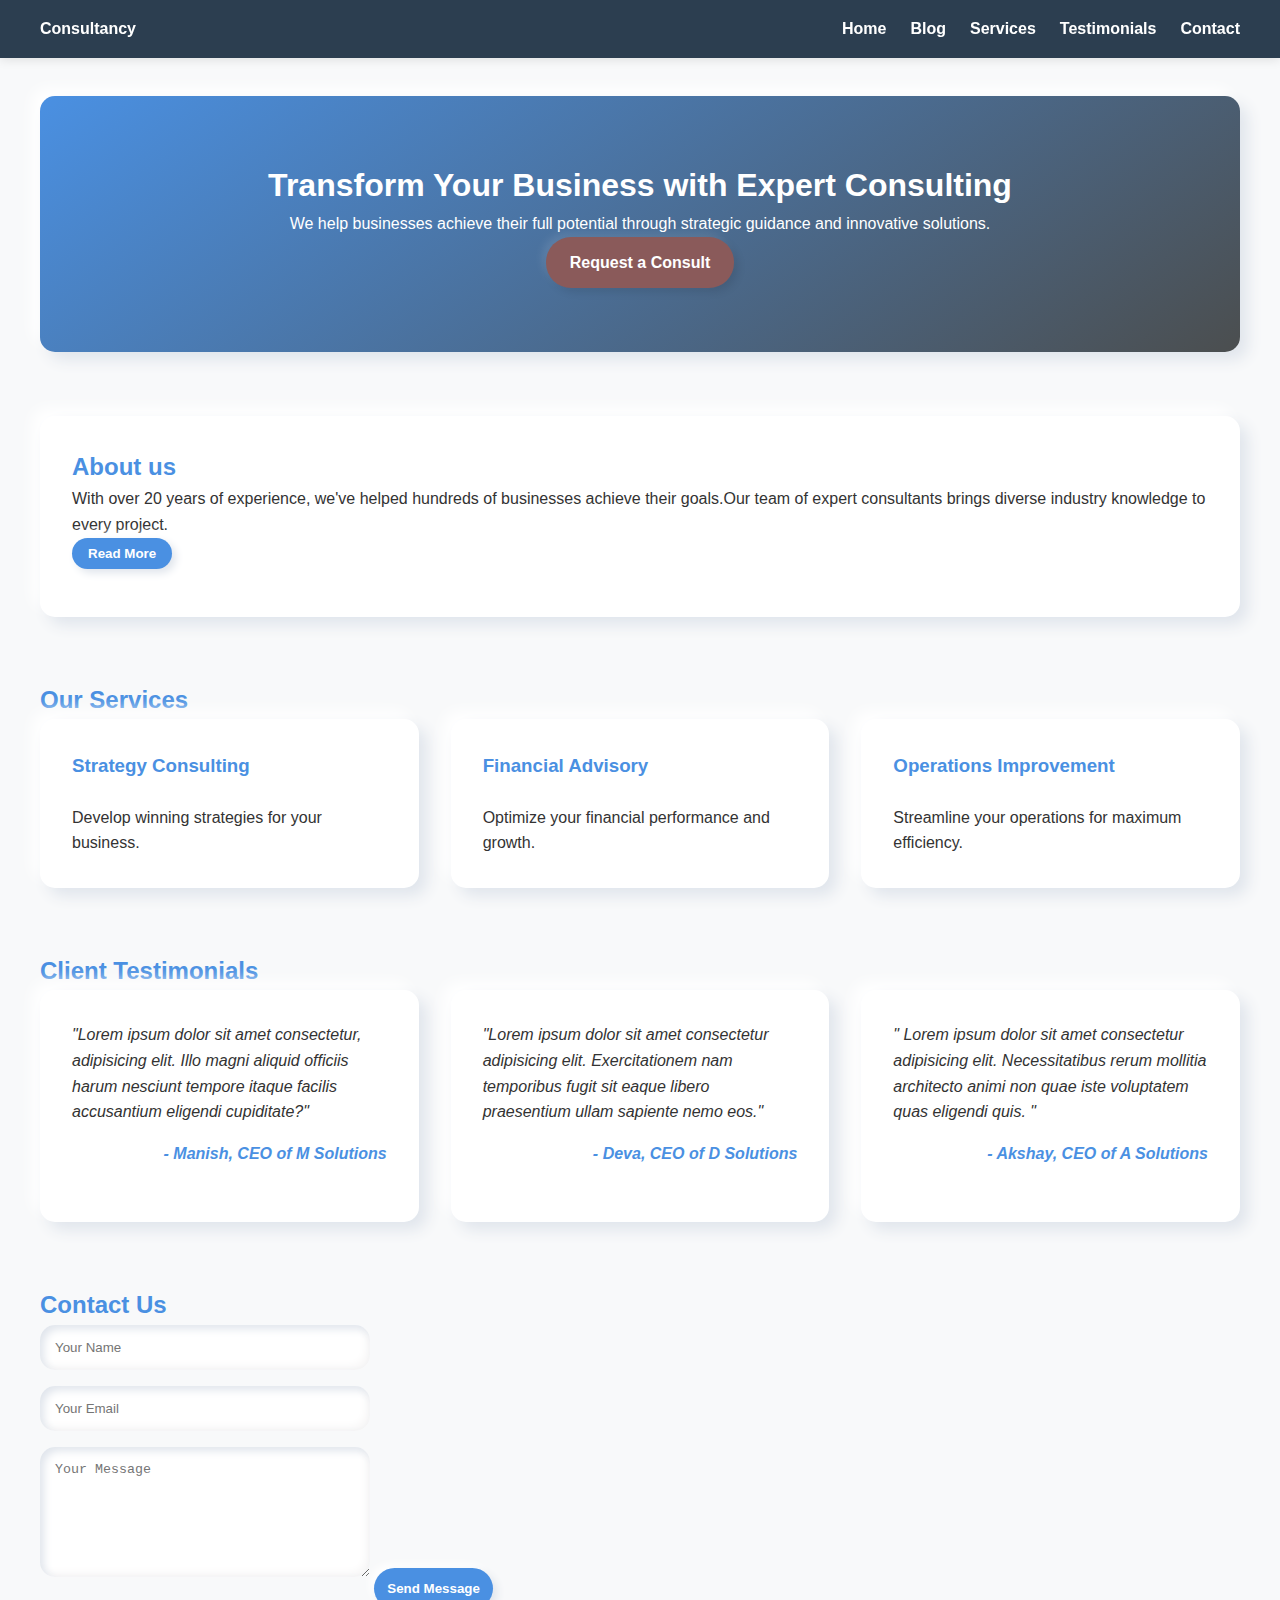
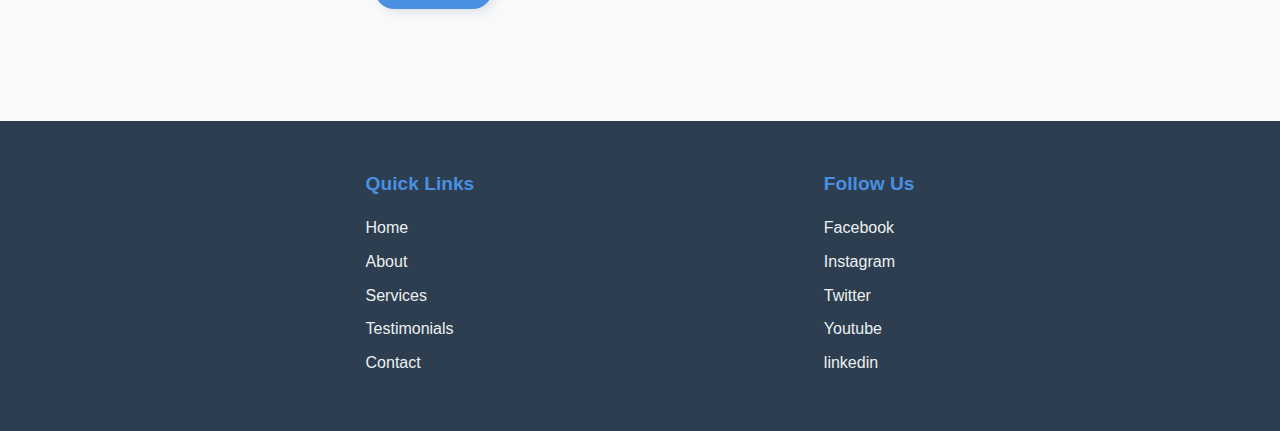
==== Landing Page/index.html @ f1abab08 "Landing Page." ====
<!DOCTYPE html>
<html lang="en">
<head>
    <meta charset="UTF-8">
    <meta name="viewport" content="width=device-width, initial-scale=1.0">
    <title>Landing Page-Expert Business Consulting</title>
    <link rel="stylesheet" href="style.css">
</head>
<body>
    <header>
        <nav>
            <div class="logo"><b>Consultancy</b></div>
            <ul>
                <li><a href="#hero">Home</a></li>
                <li><a href="#blog">Blog</a></li>
                <li><a href="#services">Services</a></li>
                <li><a href="#testimonials">Testimonials</a></li>
                <li><a href="#contact">Contact</a></li>
            </ul>
        </nav>
    </header>
    
    <main>
        <section id="hero">
            <h1>Transform Your Business with Expert Consulting</h1>
            <p>We help businesses achieve their full potential through strategic guidance and innovative solutions.</p>
            <a href="#contact" class="cta-button">Request a Consult</a>
        </section>
        
        <section id="about">
            <h2>About us</h2>
            <p id="about-text">With over 20 years of experience, we've helped hundreds of businesses achieve their goals.Our team of expert consultants brings diverse industry knowledge to every project.</p>
            <p id="about-extended" style="display: none;">
                We pride ourselves on delivering tailored solutions that drive real results.
                Our client-centric approach ensures we understand your unique challenges and opportunities.
                We leverage cutting-edge technologies and methodologies to stay ahead of market trends.
                Our commitment to excellence has earned us recognition as industry leaders in business consulting.
            </p>
            <button id="read-more-btn" onclick="toggleAboutText()">Read More</button>
        </section>
        
        <section id="services">
            <h2>Our Services</h2>
            <div class="service-grid">
                <div class="service-item">
                    <h3>Strategy Consulting</h3>
                    <p>Develop winning strategies for your business.</p>
                </div>
                <div class="service-item">
                    <h3>Financial Advisory</h3>
                    <p>Optimize your financial performance and growth.</p>
                </div>
                <div class="service-item">
                    <h3>Operations Improvement</h3>
                    <p>Streamline your operations for maximum efficiency.</p>
                </div>
            </div>
        </section>
        
        <section id="testimonials">
            <h2>Client Testimonials</h2>
            <div class="testimonial-grid">
                <div class="testimonial-item">
                    <p>"Lorem ipsum dolor sit amet consectetur, adipisicing elit. Illo magni aliquid officiis harum nesciunt tempore itaque facilis accusantium eligendi cupiditate?"</p>
                    <p class="client-name">- Manish, CEO of M Solutions</p>
                </div>
                <div class="testimonial-item">
                    <p>"Lorem ipsum dolor sit amet consectetur adipisicing elit. Exercitationem nam temporibus fugit sit eaque libero praesentium ullam sapiente nemo eos."</p>
                    <p class="client-name">- Deva, CEO of D Solutions</p>
                </div>
                <div class="testimonial-item">
                    <p>" Lorem ipsum dolor sit amet consectetur adipisicing elit. Necessitatibus rerum mollitia architecto animi non quae iste voluptatem quas eligendi quis. "</p>
                    <p class="client-name">- Akshay, CEO of A Solutions</p>
                </div>
            </div>
        </section>
                
        <section id="contact">
            <h2>Contact Us</h2>
            <form id="contact-form">
                <input type="text" placeholder="Your Name" required>
                <input type="email" placeholder="Your Email" required>
                <textarea placeholder="Your Message" required></textarea>
                <button type="submit">Send Message</button>
            </form>
        </section>
    </main>
    
    <footer class="footer">

        <div class="links">
            <h2>Quick Links</h2>
            <ul>
                <li><a href="#hero">Home</a></li>
                <li><a href="#about">About</a></li>
                <li><a href="#services">Services</a></li>
                <li><a href="#testimonials">Testimonials</a></li>
                <li><a href="#contact">Contact</a></li>
            </ul>
        </div>

        <div class="links">
            <h2>Follow Us</h2>
            <ul>
                <li><a href="https://www.facebook.com/">Facebook</a></li>
                <li><a href="https://instagram.com">Instagram</a></li>
                <li><a href="https://twitter.com">Twitter</a></li>
                <li><a href="https://youtube.com">Youtube</a></li>
                <li><a href="https://linkedin.com">linkedin</a></li>
            </ul>
        </div>
    </footer>
    
    <!-- <script src="script.js"></script> -->
    <script>
        function toggleAboutText() {
            var extendedText = document.getElementById("about-extended");
            var btn = document.getElementById("read-more-btn");
            if (extendedText.style.display === "none") {
                extendedText.style.display = "block";
                btn.innerHTML = "Read Less";
            } else {
                extendedText.style.display = "none";
                btn.innerHTML = "Read More";
            }
        }
    </script>
</body>
</html>
---- Landing Page/style.css ----
*{
    margin: 0;
    padding: 0;
}

body {
    font-family: 'Arial', sans-serif;
    line-height: 1.6;
    margin: 0;
    padding: 0;
    background-color:#f8f9fa;
    color: #333333;;
}

header {
    background: #2c3e50;
    color: #fff;
    padding: 1rem;
    position: fixed;
    top: 0;
    left: 0;
    right: 0;
    z-index: 1000;
    box-shadow: 0 2px 10px rgba(0, 0, 2, 0.1);
}

nav {
    display: flex;
    justify-content: space-between;
    align-items: center;
    max-width: 1200px;
    margin: 0 auto;
}

nav ul {
    display: flex;
    list-style: none;
    margin: 0;
    padding: 0;
}

nav ul li {
    margin-left: 1.5rem;
}

nav a {
    color: #fff;
    text-decoration: none;
    transition: color 0.3s ease;
    font-weight: bold;
}

nav a:hover {
    color: #ff6b6b;;
}

main {
    padding: 6rem 2rem 2rem;
    max-width: 1200px;
    margin: 0 auto;
}

section {
    /* margin-bottom: 15px; */
    margin-bottom: 4rem;
}

h1, h2, h3 {
    color: #4a90e2;;
}

#hero {
    background: linear-gradient(145deg, #4a90e2, #4b4e4f);
    color: #fff;
    text-align: center;
    padding: 4rem 2rem;
    border-radius: 15px;
    box-shadow: 
        8px 8px 15px #e0e5ec, 
        -8px -8px 15px #ffffff;
}

#hero h1, #hero p {
    color: #fff;
}

.cta-button {
    display: inline-block;
    background: #8a5a5a;
    color: #fff;
    padding: 0.8rem 1.5rem;
    text-decoration: none;
    border-radius: 25px;
    box-shadow: 
        4px 4px 8px rgba(0, 0, 0, 0.1), 
        -4px -4px 8px rgba(255, 255, 255, 0.1);
    transition: all 0.3s ease;
    font-weight: bolder;
}

.cta-button:hover {
    transform: translateY(-2px);
    box-shadow: 
        6px 6px 10px rgba(0, 0, 0, 0.1), 
        -6px -6px 10px rgba(255, 255, 255, 0.1);
    background: #615454;
}

#about {
    background: #ffffff;
    padding: 2rem;
    border-radius: 15px;
    box-shadow: 
        8px 8px 15px #e0e5ec, 
        -8px -8px 15px #ffffff;
}

#read-more-btn {
    background: #4a90e2;;
    color: #fff;
    border: none;
    padding: 0.5rem 1rem;
    border-radius: 25px;
    cursor: pointer;
    transition: all 0.3s ease;
    font-weight: bold;
}

#read-more-btn:hover {
    background: #075c95;
    transform: translateY(-2px);
}

.service-grid, .testimonial-grid {
    display: grid;
    grid-template-columns: repeat(auto-fit, minmax(280px, 1fr));
    gap: 2rem;
}

.service-item, .testimonial-item {
    background: #ffffff;
    padding: 2rem;
    border-radius: 15px;
    box-shadow: 
        8px 8px 15px #e0e5ec, 
        -8px -8px 15px #ffffff;
    transition: all 0.3s ease;
}

.service-item:hover, .testimonial-item:hover {
    transform: translateY(-5px);
    box-shadow: 
        12px 12px 20px #e0e5ec, 
        -12px -12px 20px #ffffff;
}

.service-item h3, .testimonial-item .client-name {
    color: #4a90e2;
    margin-bottom: 1.5rem;
}

.testimonial-item p {
    font-style: italic;
    margin-bottom: 1rem;
}

.client-name {
    font-weight: bold;
    text-align: right;
    color: #8a5a5a;
}

form {
    max-width: 500px;
}

input, textarea {
    width: 300px;
    margin-bottom: 1rem;
    padding: 15px;
    border: none;
    background: #ffffff;
    border-radius: 15px;
    box-shadow: 
        inset 4px 4px 8px #e0e5ec, 
        inset -4px -4px 8px #f7f6f6;
}
textarea{
    height: 100px;
}

button {
    margin-left: 0%;
    margin-bottom: 1rem;
    padding: 0.8rem;
    border: none;
    background: #4a90e2;
    color: #fff;
    border-radius: 25px;
    box-shadow: 
        4px 4px 8px #e0e5ec, 
        -4px -4px 8px #ffffff;
    cursor: pointer;
    transition: all 0.3s ease;
    font-weight: bold;
}

button:hover {
    transform: translateY(-2px);
    box-shadow: 
        6px 6px 10px #e0e5ec, 
        -6px -6px 10px #ffffff;
    background: #3498db;
}

/* Footer */
footer {
    display: flex;
    justify-content: space-evenly;
    background: #2c3e50;
    color: #fff;
    padding: 3rem 1rem;
}

.footer-content {
    display: flex;
    justify-content: space-around;
    flex-wrap: wrap;
    max-width: 1200px;
    margin: 0 auto;
}

.footer-section {
    flex: 1;
    min-width: 200px;
    margin-bottom: 2rem;
}

.footer h2 {
    color: #4a90e2;
    margin-bottom: 1rem;
    font-size: 1.2rem;
}

.footer ul {
    list-style-type: none;
    padding: 0;
}

.footer li {
    margin-bottom: 0.5rem;
}

.footer li a {
    color: #ecf0f1;
    text-decoration: none;
    transition: color 0.3s ease;
}

.footer li a:hover {
    color: #3498db;
}

.footer-bottom {
    text-align: center;
    padding-top: 2rem;
    margin-top: 2rem;
    border-top: 1px solid #34495e;
}
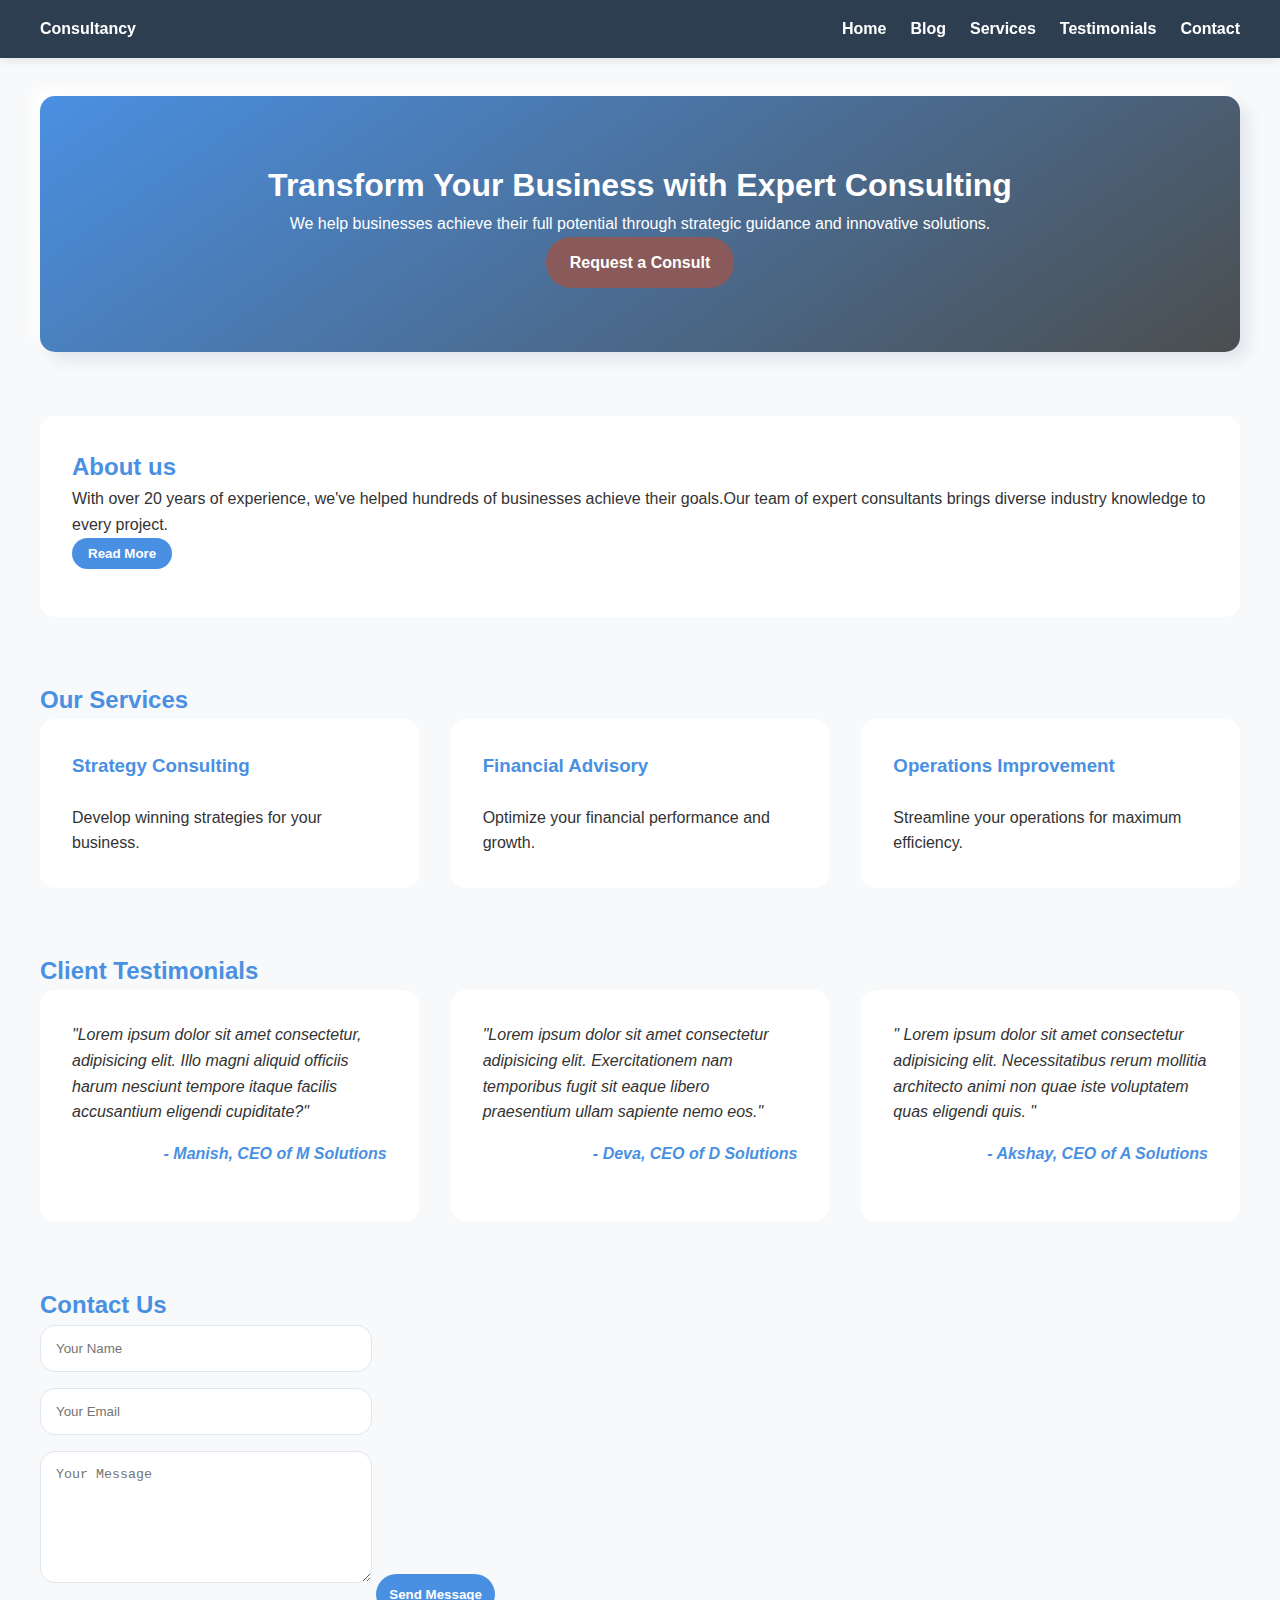
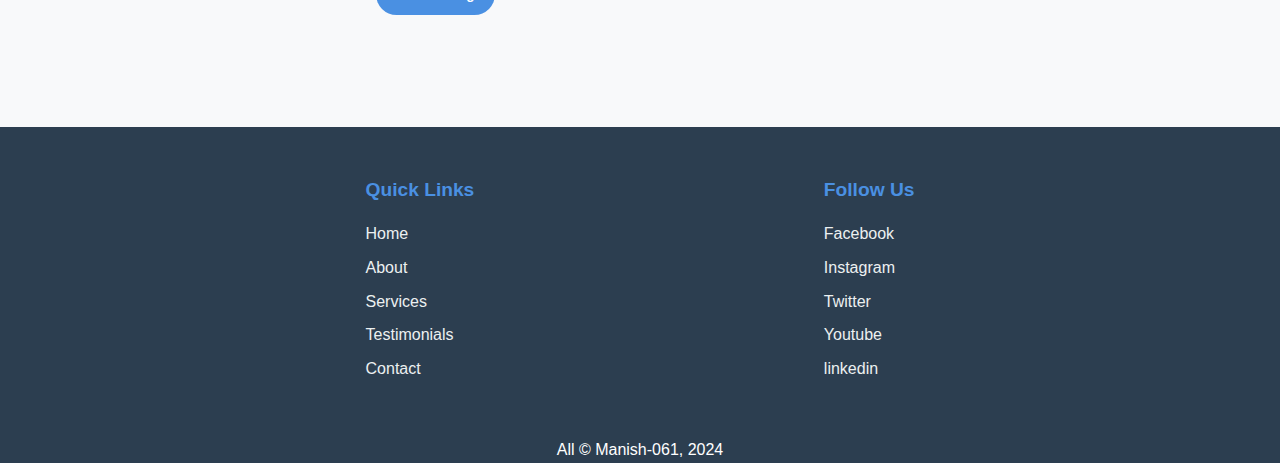
==== commit 00b92150: "Updated Landing Page" ====
--- a/Landing Page/index.html
+++ b/Landing Page/index.html
@@ -110,6 +110,8 @@
             </ul>
         </div>
     </footer>
+
+    <div id="copyright"><p>All &copy; Manish-061, 2024</p></div>
     
     <!-- <script src="script.js"></script> -->
     <script>
--- a/Landing Page/style.css
+++ b/Landing Page/style.css
@@ -9,7 +9,7 @@
     margin: 0;
     padding: 0;
     background-color:#f8f9fa;
-    color: #333333;;
+    color: #333333;
 }
 
 header {
@@ -51,7 +51,7 @@
 }
 
 nav a:hover {
-    color: #ff6b6b;;
+    color: #ff6b6b;
 }
 
 main {
@@ -61,12 +61,11 @@
 }
 
 section {
-    /* margin-bottom: 15px; */
     margin-bottom: 4rem;
 }
 
 h1, h2, h3 {
-    color: #4a90e2;;
+    color: #4a90e2;
 }
 
 #hero {
@@ -91,18 +90,12 @@
     padding: 0.8rem 1.5rem;
     text-decoration: none;
     border-radius: 25px;
-    box-shadow: 
-        4px 4px 8px rgba(0, 0, 0, 0.1), 
-        -4px -4px 8px rgba(255, 255, 255, 0.1);
     transition: all 0.3s ease;
     font-weight: bolder;
 }
 
 .cta-button:hover {
     transform: translateY(-2px);
-    box-shadow: 
-        6px 6px 10px rgba(0, 0, 0, 0.1), 
-        -6px -6px 10px rgba(255, 255, 255, 0.1);
     background: #615454;
 }
 
@@ -110,13 +103,10 @@
     background: #ffffff;
     padding: 2rem;
     border-radius: 15px;
-    box-shadow: 
-        8px 8px 15px #e0e5ec, 
-        -8px -8px 15px #ffffff;
 }
 
 #read-more-btn {
-    background: #4a90e2;;
+    background: #4a90e2;
     color: #fff;
     border: none;
     padding: 0.5rem 1rem;
@@ -141,17 +131,11 @@
     background: #ffffff;
     padding: 2rem;
     border-radius: 15px;
-    box-shadow: 
-        8px 8px 15px #e0e5ec, 
-        -8px -8px 15px #ffffff;
     transition: all 0.3s ease;
 }
 
 .service-item:hover, .testimonial-item:hover {
     transform: translateY(-5px);
-    box-shadow: 
-        12px 12px 20px #e0e5ec, 
-        -12px -12px 20px #ffffff;
 }
 
 .service-item h3, .testimonial-item .client-name {
@@ -178,13 +162,11 @@
     width: 300px;
     margin-bottom: 1rem;
     padding: 15px;
-    border: none;
+    border: 1px solid #e0e5ec;
     background: #ffffff;
     border-radius: 15px;
-    box-shadow: 
-        inset 4px 4px 8px #e0e5ec, 
-        inset -4px -4px 8px #f7f6f6;
-}
+}
+
 textarea{
     height: 100px;
 }
@@ -197,9 +179,6 @@
     background: #4a90e2;
     color: #fff;
     border-radius: 25px;
-    box-shadow: 
-        4px 4px 8px #e0e5ec, 
-        -4px -4px 8px #ffffff;
     cursor: pointer;
     transition: all 0.3s ease;
     font-weight: bold;
@@ -207,9 +186,6 @@
 
 button:hover {
     transform: translateY(-2px);
-    box-shadow: 
-        6px 6px 10px #e0e5ec, 
-        -6px -6px 10px #ffffff;
     background: #3498db;
 }
 
@@ -266,4 +242,9 @@
     padding-top: 2rem;
     margin-top: 2rem;
     border-top: 1px solid #34495e;
+}
+#copyright {
+    background-color: #2c3e50;
+    color: #fff;
+    text-align: center;
 }